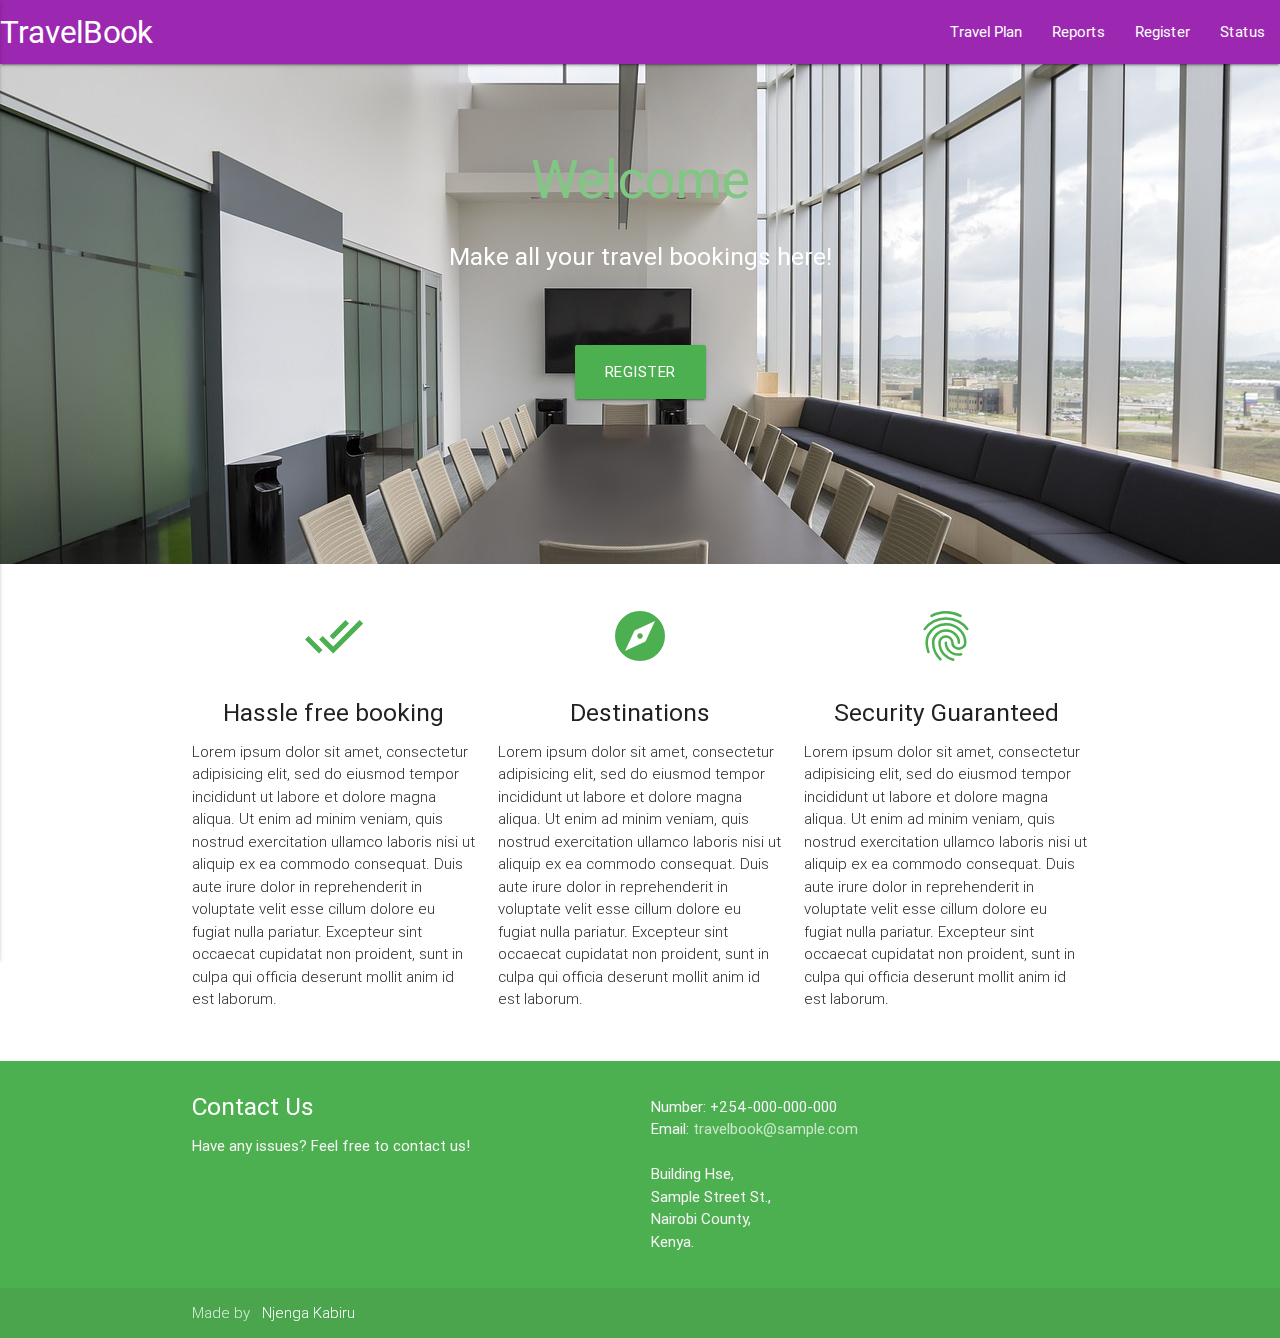
==== index.html @ 398afeb2 "Added Materialize CSS Framework & styled index page" ====
<!DOCTYPE html>
<html>
  <head>
    <meta charset="utf-8">
    <meta name="viewport" content="width=device-width, initial-scale=1.0">

    <!-- CSS -->
    <link rel="stylesheet" href="css/styles.css">
    <link rel="stylesheet" href="http://fonts.googleapis.com/icon?family=Material+Icons">
    <link rel="stylesheet" href="css/materialize.min.css" type="text/css" media="screen,projection">

    <title>Home</title>

  </head>
  <body>
    <!-- Navigation bar -->
    <nav>
      <div class="nav-wrapper purple">
        <a href="#" class="brand-logo">TravelBook</a>
        <a href="#" data-activates="nav-mobile" class="button-collapse"><i class="material-icons">menu</i></a>

        <ul class="right hide-on-med-and-down">
          <li><a href="booking.html">Travel Plan</a></li>
          <li><a href="reporting.html">Reports</a></li>
          <li><a href="register.html">Register</a></li>
          <li><a href="dashboard.html">Status</a></li>
        </ul>

        <!-- Mobile navigation bar -->
        <ul id="nav-mobile" class="side-nav">
          <li><a href="booking.html">Travel Plan</a></li>
          <li><a href="reporting.html">Reports</a></li>
          <li><a href="register.html">Register</a></li>
          <li><a href="dashboard.html">Status</a></li>
        </ul>

      </div>
    </nav>

    <div id="banner" class="parallax-container">
      <div class="section no-pad-bot">
        <div class="container">
          <br><br>
          <div class="row center">
            <h2 class="header center green-text text-lighten-2">Welcome</h2>
            <h5 class="header col s12 white-text">Make all your travel bookings here!</h5>
          </div>
          <br><br>
          <div class="row center">
            <a href="#" id="register-button" class="btn-large waves-effect waves-light green">Register</a>
          </div>
        </div>

        <div class="parallax"><img src="img/meeting.jpg" alt="meeting jpg"></div>
      </div>
    </div>

    <!-- Section with information -->
    <div class="container">
      <div class="section">
        <div class="row">
          <div class="col s12 m4">
            <div class="icon-block">
              <h2 class="center green-text"><i class="medium material-icons">done_all</i></h2>
              <h5 class="center">Hassle free booking</h5>
              <p class="light">Lorem ipsum dolor sit amet, consectetur adipisicing elit, sed do eiusmod tempor incididunt ut labore et dolore magna aliqua. Ut enim ad minim veniam, quis nostrud exercitation ullamco laboris nisi ut aliquip ex ea commodo consequat. Duis aute irure dolor in reprehenderit in voluptate velit esse cillum dolore eu fugiat nulla pariatur. Excepteur sint occaecat cupidatat non proident, sunt in culpa qui officia deserunt mollit anim id est laborum.</p>
            </div>
          </div>

          <div class="col s12 m4">
            <div class="icon-block">
              <h2 class="center green-text"><i class="medium material-icons">explore</i></h2>
              <h5 class="center">Destinations</h5>
              <p class="light">Lorem ipsum dolor sit amet, consectetur adipisicing elit, sed do eiusmod tempor incididunt ut labore et dolore magna aliqua. Ut enim ad minim veniam, quis nostrud exercitation ullamco laboris nisi ut aliquip ex ea commodo consequat. Duis aute irure dolor in reprehenderit in voluptate velit esse cillum dolore eu fugiat nulla pariatur. Excepteur sint occaecat cupidatat non proident, sunt in culpa qui officia deserunt mollit anim id est laborum.</p>
            </div>
          </div>

          <div class="col s12 m4">
            <div class="icon-block">
              <h2 class="center green-text"><i class="medium material-icons">fingerprint</i></h2>
              <h5 class="center">Security Guaranteed</h5>
              <p class="light">Lorem ipsum dolor sit amet, consectetur adipisicing elit, sed do eiusmod tempor incididunt ut labore et dolore magna aliqua. Ut enim ad minim veniam, quis nostrud exercitation ullamco laboris nisi ut aliquip ex ea commodo consequat. Duis aute irure dolor in reprehenderit in voluptate velit esse cillum dolore eu fugiat nulla pariatur. Excepteur sint occaecat cupidatat non proident, sunt in culpa qui officia deserunt mollit anim id est laborum.</p>
            </div>
          </div>

        </div>
      </div>
    </div>

    <!-- Footer -->
    <footer class="page-footer green">

      <div class="container">
        <div class="row">
          <div class="col l6 s12">
            <h5 class="white-text">Contact Us</h5>
            <p class="grey-text text-lighten-4">Have any issues? Feel free to contact us!</p>
          </div>

          <div class="col l6 s12">
            <ul class="grey-text text-lighten-4">
              <li>Number:&nbsp;+254-000-000-000</li>
              <li>Email:&nbsp;<a href="mailto:travelbook@sample.com" class="green-text text-lighten-4">travelbook@sample.com</a></li>
              <br>
              <li>Building Hse,<br>Sample Street St.,<br>Nairobi County,<br>Kenya.</li>
            </ul>
          </div>

        </div>
      </div>

      <div class="footer-copyright">
        <div class="container">
          Made by &nbsp; <a href="#" class="white-text">Njenga Kabiru</a>
        </div>
      </div>
    </footer>

    <!-- Scripts -->
    <script src="js/jquery-3.1.1.min.js"></script>
    <script src="js/materialize.min.js"></script>
    <script src="js/page.js"></script>

  </body>
</html>
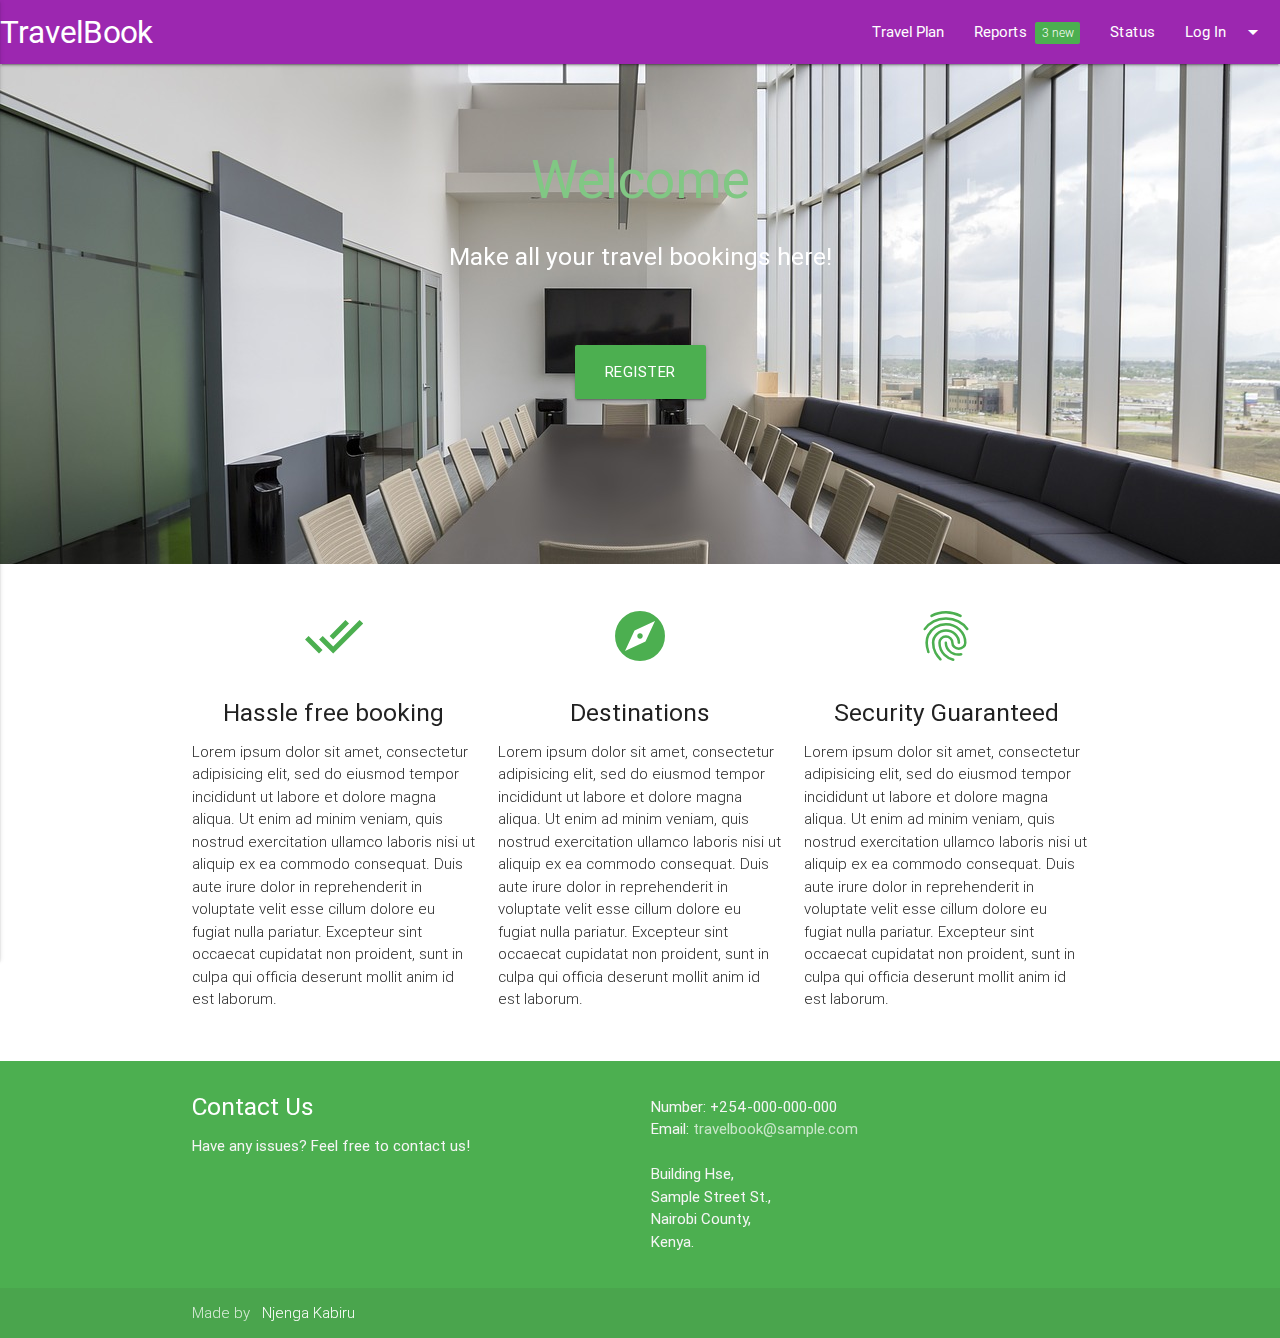
==== commit 5c9b2f93: "Added more input fields to forms & added Account modals" ====
--- a/index.html
+++ b/index.html
@@ -13,6 +13,12 @@
 
   </head>
   <body>
+
+    <!-- Dropdown structure -->
+    <ul id="login-dropdown" class="dropdown-content">
+      <li><a href="#login-modal">Login</a></li>
+      <li><a href="#register-modal">Register</a></li>
+    </ul>
     <!-- Navigation bar -->
     <nav>
       <div class="nav-wrapper purple">
@@ -21,16 +27,16 @@
 
         <ul class="right hide-on-med-and-down">
           <li><a href="booking.html">Travel Plan</a></li>
-          <li><a href="reporting.html">Reports</a></li>
-          <li><a href="register.html">Register</a></li>
+          <li><a href="reporting.html">Reports <span class="new badge green">3</span></a></li>
           <li><a href="dashboard.html">Status</a></li>
+          <li><a href="#!" class="dropdown-button" data-activates="login-dropdown">Log In <i class="material-icons right">arrow_drop_down</i></a></li>
         </ul>
 
         <!-- Mobile navigation bar -->
         <ul id="nav-mobile" class="side-nav">
           <li><a href="booking.html">Travel Plan</a></li>
-          <li><a href="reporting.html">Reports</a></li>
-          <li><a href="register.html">Register</a></li>
+          <li><a href="reporting.html">Reports<span class="new badge green">3</span></a></li>
+          <li><a href="login.html">Log In</a></li>
           <li><a href="dashboard.html">Status</a></li>
         </ul>
 
@@ -51,7 +57,7 @@
           </div>
         </div>
 
-        <div class="parallax"><img src="img/meeting.jpg" alt="meeting jpg"></div>
+        <div class="parallax"><img  src="img/meeting.jpg" alt="meeting jpg"></div>
       </div>
     </div>
 
@@ -84,6 +90,68 @@
           </div>
 
         </div>
+      </div>
+    </div>
+
+    <!-- Login Modals-->
+    <div class="modal" id="login-modal">
+      <div class="modal-content">
+        <h5 class="header purple-text text-lighten-3">Login</h5>
+        <div class="input-field">
+          <input type="text" name="login-username" validate>
+          <label for="login-username">Username</label>
+        </div>
+
+        <div class="input-field">
+          <input type="password" name="login-password" validate>
+          <label for="login-password">Password</label>
+        </div>
+
+      </div>
+
+      <div class="modal-footer">
+        <a href="#" class="modal-action modal-close btn-flat waves-red waves effect">Cancel</a>
+        <a href="#" class="modal-action modal-close btn-flat waves-green waves effect">Login</a>
+      </div>
+
+    </div>
+
+    <!-- Register Modal -->
+    <div class="modal" id="register-modal">
+      <div class="modal-content">
+        <h5 class="header purple-text text-lighten-3">Login</h5>
+
+        <div class="input-field">
+          <input type="text" name="register-fname" validate>
+          <label for="register-fname">First Name</label>
+        </div>
+
+        <div class="input-field">
+          <input type="text" name="register-sname" validate>
+          <label for="register-sname">Last Name</label>
+        </div>
+
+        <div class="input-field">
+          <input type="text" name="register-username" validate>
+          <label for="register-username">Username</label>
+        </div>
+
+        <div class="input-field">
+          <input type="email" name="register-email" validate>
+          <label for="register-email">Email Address</label>
+        </div>
+
+        <div class="input-field">
+          <input type="password" name="register-password" validate>
+          <label for="register-password">Password</label>
+        </div>
+
+        <p>By signing up, I agree to TravelBook's <a class="purple-text text-lighten-3" href="#">Terms &amp; Conditions.</a></p>
+
+      </div>
+      <div class="modal-footer">
+        <a href="#" class="modal-action modal-close btn-flat waves-red waves effect">Cancel</a>
+        <a href="#" class="modal-action modal-close btn-flat waves-green waves effect">Sign Up</a>
       </div>
     </div>
 
--- a/css/styles.css
+++ b/css/styles.css
@@ -0,0 +1,4 @@
+/*Radio button color*/
+.input-field input[type=radio]:checked{
+  color: green;
+}
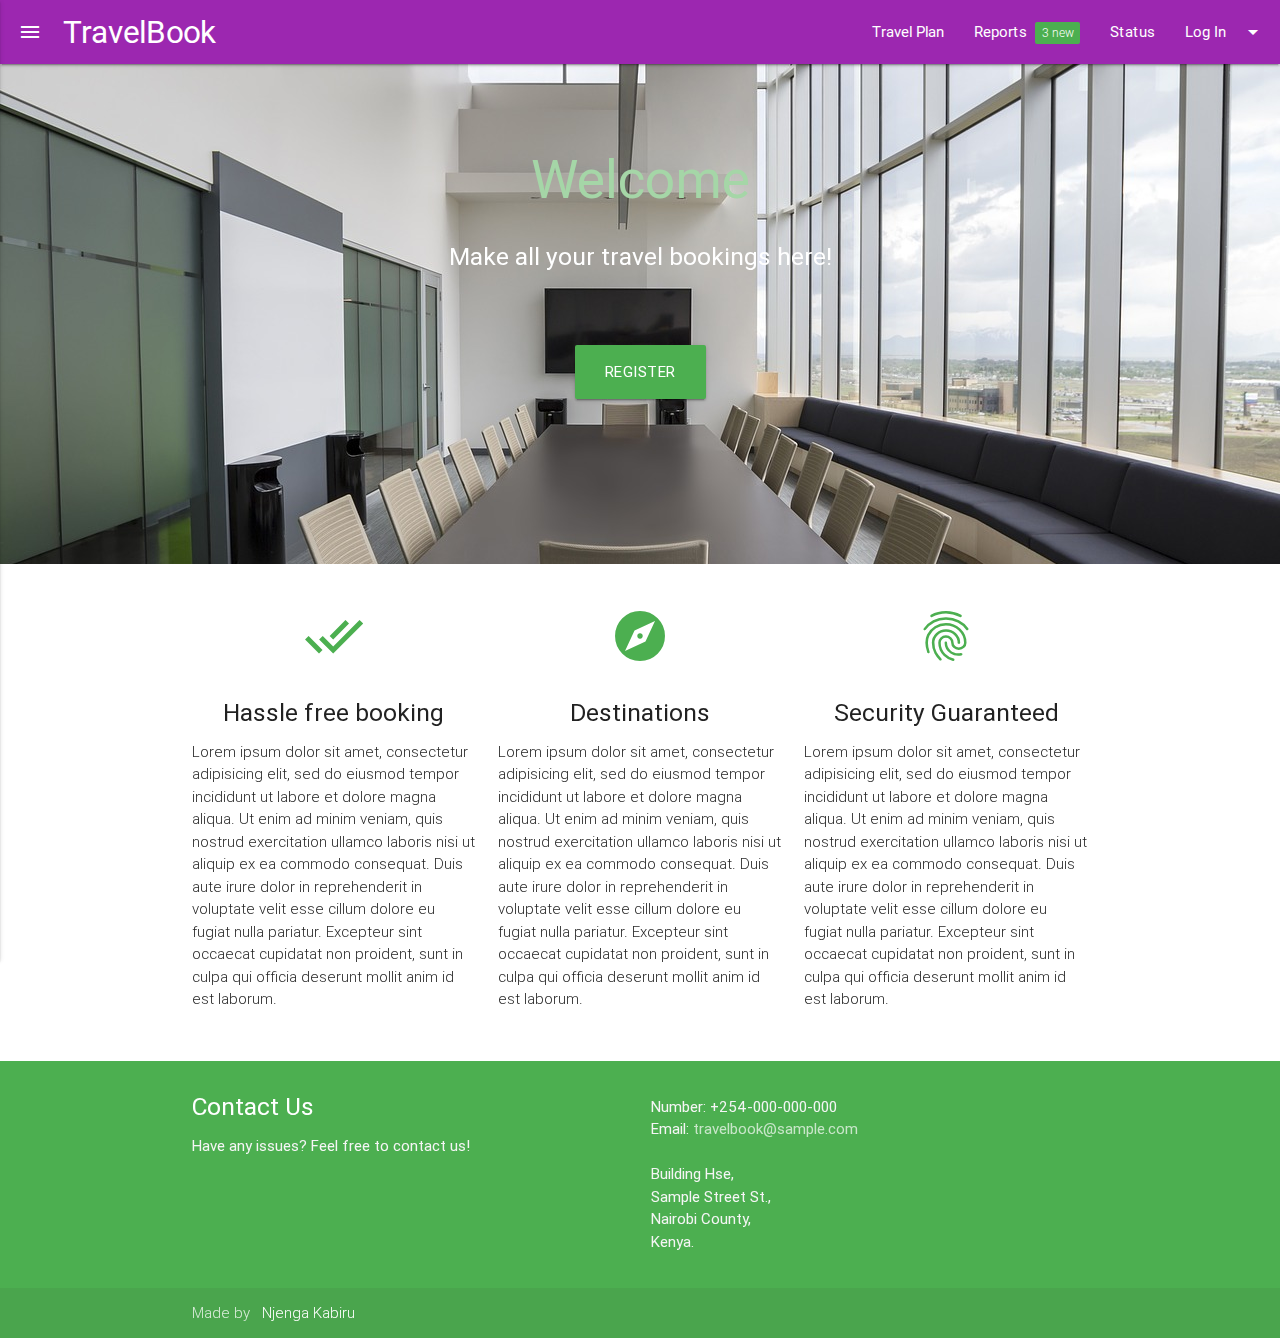
==== commit fa52a22f: "Completed form details" ====
--- a/index.html
+++ b/index.html
@@ -23,7 +23,7 @@
     <nav>
       <div class="nav-wrapper purple">
         <a href="#" class="brand-logo">TravelBook</a>
-        <a href="#" data-activates="nav-mobile" class="button-collapse"><i class="material-icons">menu</i></a>
+        <a href="#" data-activates="nav-mobile" class="button-collapse show-on-large"><i class="material-icons">menu</i></a>
 
         <ul class="right hide-on-med-and-down">
           <li><a href="booking.html">Travel Plan</a></li>
@@ -48,12 +48,12 @@
         <div class="container">
           <br><br>
           <div class="row center">
-            <h2 class="header center green-text text-lighten-2">Welcome</h2>
+            <h2 class="header center green-text text-lighten-3">Welcome</h2>
             <h5 class="header col s12 white-text">Make all your travel bookings here!</h5>
           </div>
           <br><br>
           <div class="row center">
-            <a href="#" id="register-button" class="btn-large waves-effect waves-light green">Register</a>
+            <a href="#register-modal" id="register-button" class="btn-large waves-effect waves-light green">Register</a>
           </div>
         </div>
 
@@ -119,7 +119,7 @@
     <!-- Register Modal -->
     <div class="modal" id="register-modal">
       <div class="modal-content">
-        <h5 class="header purple-text text-lighten-3">Login</h5>
+        <h5 class="header purple-text text-lighten-3">Register With Us!</h5>
 
         <div class="input-field">
           <input type="text" name="register-fname" validate>
--- a/css/styles.css
+++ b/css/styles.css
@@ -1,4 +1,35 @@
 /*Radio button color*/
 .input-field input[type=radio]:checked{
-  color: green;
+  color: green !important;
 }
+
+.brand-logo{
+  text-indent: 2em;
+}
+
+/* tab focus color */
+.tabs .indicator {
+  background-color: #00c853 !important;
+}
+
+/* label focus color */
+.input-field input[type=text]:focus + label{
+     color: #00c853 !important;
+   }
+
+/* label focus color */
+.input-field input[type=text]:focus {
+  border-bottom: 1px solid #00c853 !important;
+  box-shadow: 0 1px 0 0 #00c853 !important;
+}
+
+/* textarea focus color */
+.input-field textarea:focus + label{
+  color: #00c853 !important;
+}
+
+/* textarea focus color */
+.input-field textarea:focus {
+  border-bottom: 1px solid #00c853 !important;
+  box-shadow: 0 1px 0 0 #00c853 !important;
+}
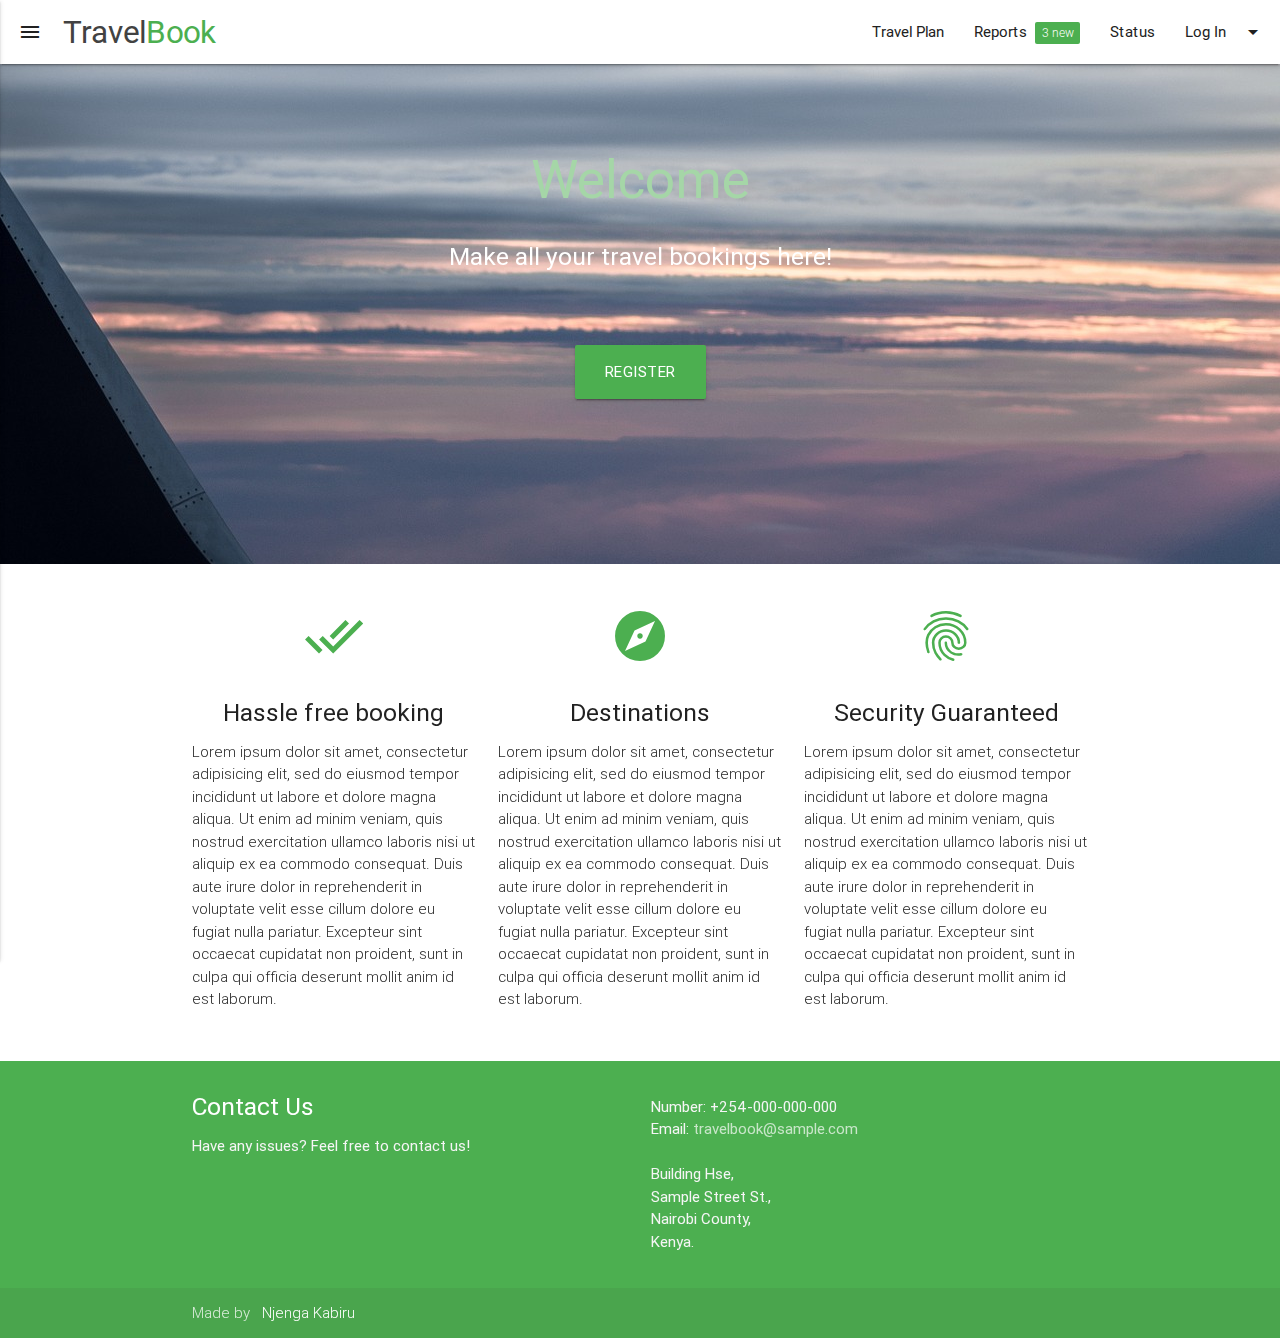
==== commit 12ea7984: "Updated palette to white & green" ====
--- a/index.html
+++ b/index.html
@@ -21,21 +21,29 @@
     </ul>
     <!-- Navigation bar -->
     <nav>
-      <div class="nav-wrapper purple">
-        <a href="#" class="brand-logo">TravelBook</a>
-        <a href="#" data-activates="nav-mobile" class="button-collapse show-on-large"><i class="material-icons">menu</i></a>
+      <div class="nav-wrapper white">
+        <a href="#" class="brand-logo grey-text text-darken-3">Travel<span class="green-text">Book</span></a>
+        <a href="#" data-activates="nav-mobile" class="button-collapse show-on-large grey-text text-darken-4"><i class="material-icons">menu</i></a>
 
         <ul class="right hide-on-med-and-down">
-          <li><a href="booking.html">Travel Plan</a></li>
-          <li><a href="reporting.html">Reports <span class="new badge green">3</span></a></li>
-          <li><a href="dashboard.html">Status</a></li>
-          <li><a href="#!" class="dropdown-button" data-activates="login-dropdown">Log In <i class="material-icons right">arrow_drop_down</i></a></li>
+          <li><a href="booking.html" class="grey-text text-darken-4">Travel Plan</a></li>
+          <li><a href="reporting.html" class="grey-text text-darken-4">Reports <span class="new badge green">3</span></a></li>
+          <li><a href="dashboard.html" class="grey-text text-darken-4">Status</a></li>
+          <li><a href="#!" class="dropdown-button grey-text text-darken-4" data-activates="login-dropdown">Log In <i class="material-icons right">arrow_drop_down</i></a></li>
         </ul>
 
         <!-- Mobile navigation bar -->
         <ul id="nav-mobile" class="side-nav">
+          <li><div class="userView">
+            <div class="background">
+              <img class="responsive-img" src="img/road.jpg">
+            </div>
+            <a href="#!user"><img class="circle" src="img/user.jpg"></a>
+            <a href="#!name"><span class="white-text name">John Doe</span></a>
+            <a href="#!email"><span class="white-text email">johndoe@email.com</span></a>
+          </div></li>
           <li><a href="booking.html">Travel Plan</a></li>
-          <li><a href="reporting.html">Reports<span class="new badge green">3</span></a></li>
+          <li><a href="reporting.html">Reports<span class="new badge green right">3</span></a></li>
           <li><a href="login.html">Log In</a></li>
           <li><a href="dashboard.html">Status</a></li>
         </ul>
@@ -57,7 +65,7 @@
           </div>
         </div>
 
-        <div class="parallax"><img  src="img/meeting.jpg" alt="meeting jpg"></div>
+        <div class="parallax"><img  src="img/plane.jpg" alt="plane jpg"></div>
       </div>
     </div>
 
@@ -96,7 +104,7 @@
     <!-- Login Modals-->
     <div class="modal" id="login-modal">
       <div class="modal-content">
-        <h5 class="header purple-text text-lighten-3">Login</h5>
+        <h5 class="header green-text ">Login</h5>
         <div class="input-field">
           <input type="text" name="login-username" validate>
           <label for="login-username">Username</label>
@@ -119,7 +127,7 @@
     <!-- Register Modal -->
     <div class="modal" id="register-modal">
       <div class="modal-content">
-        <h5 class="header purple-text text-lighten-3">Register With Us!</h5>
+        <h5 class="header green-text ">Register With Us!</h5>
 
         <div class="input-field">
           <input type="text" name="register-fname" validate>
@@ -179,7 +187,7 @@
 
       <div class="footer-copyright">
         <div class="container">
-          Made by &nbsp; <a href="#" class="white-text">Njenga Kabiru</a>
+          Made by &nbsp; <a href="https://ke.linkedin.com/in/njenga-kabiru-85ab7966" class="white-text">Njenga Kabiru</a>
         </div>
       </div>
     </footer>
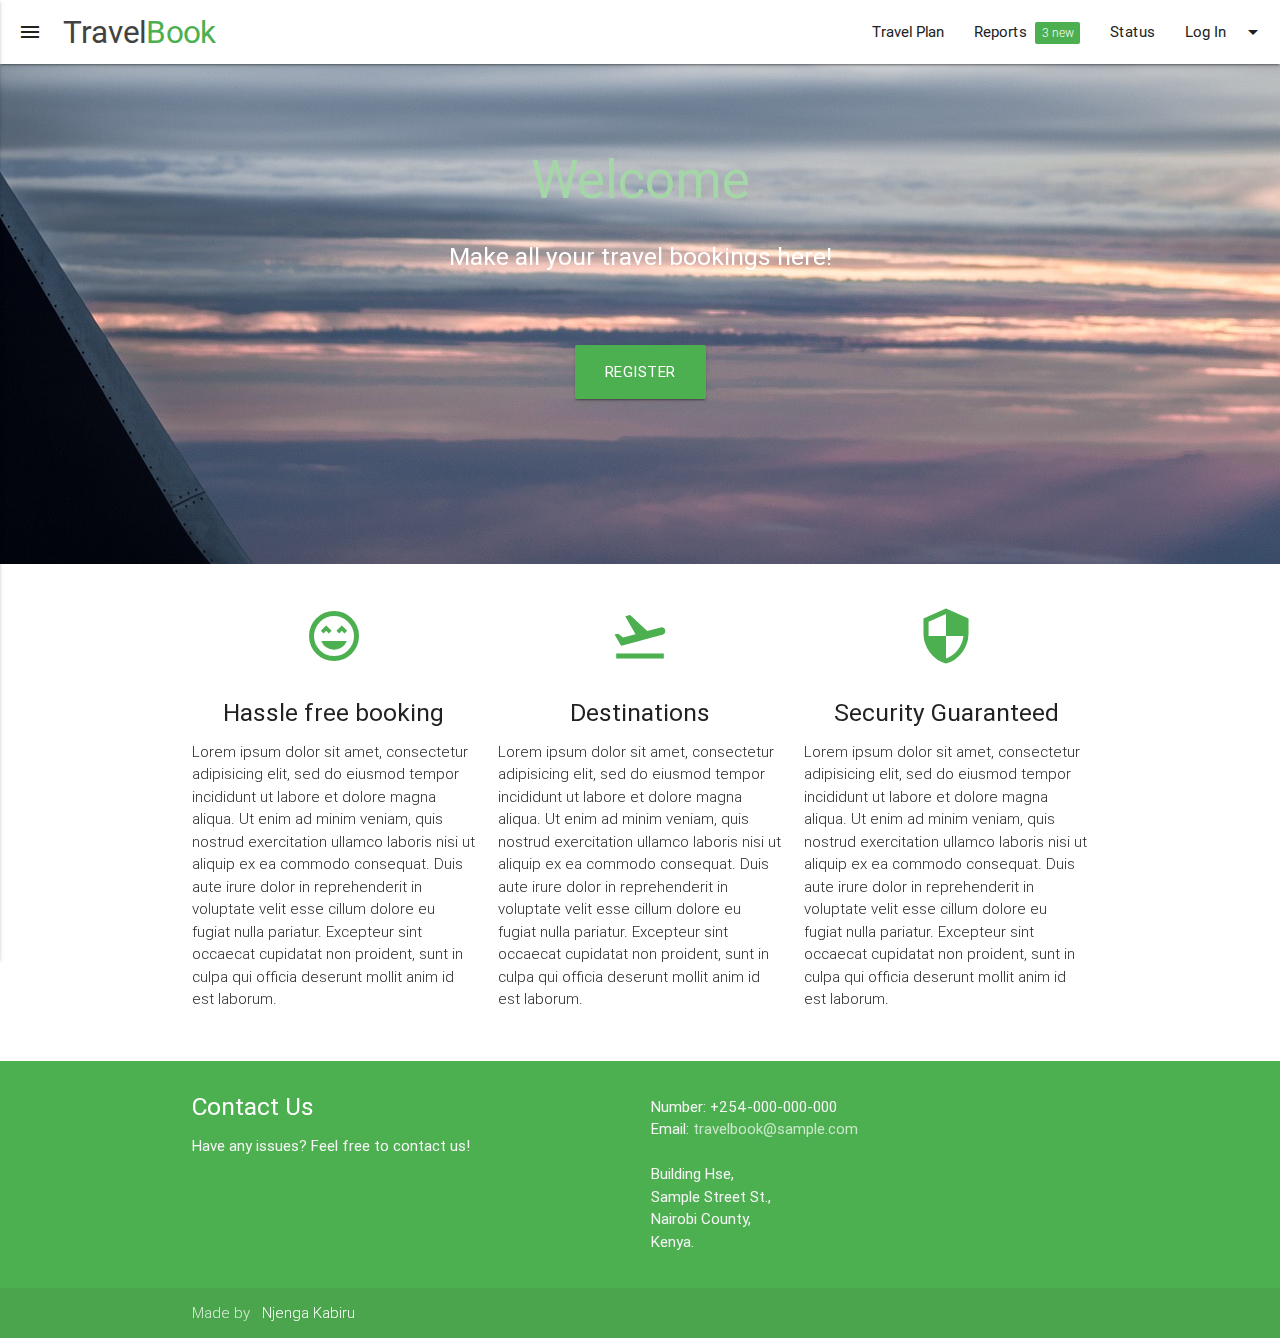
==== commit 40401804: "Added sample reports" ====
--- a/index.html
+++ b/index.html
@@ -15,9 +15,9 @@
   <body>
 
     <!-- Dropdown structure -->
-    <ul id="login-dropdown" class="dropdown-content">
-      <li><a href="#login-modal">Login</a></li>
-      <li><a href="#register-modal">Register</a></li>
+    <ul id="login-dropdown" class="dropdown-content" style="margin-top: 64px;">
+      <li><a class="grey-text text-darken-3" href="#login-modal">Login</a></li>
+      <li><a class="grey-text text-darken-3" href="#register-modal">Register</a></li>
     </ul>
     <!-- Navigation bar -->
     <nav>
@@ -44,7 +44,6 @@
           </div></li>
           <li><a href="booking.html">Travel Plan</a></li>
           <li><a href="reporting.html">Reports<span class="new badge green right">3</span></a></li>
-          <li><a href="login.html">Log In</a></li>
           <li><a href="dashboard.html">Status</a></li>
         </ul>
 
@@ -65,7 +64,7 @@
           </div>
         </div>
 
-        <div class="parallax"><img  src="img/plane.jpg" alt="plane jpg"></div>
+        <div class="parallax"><img  src="img/plane.jpg" alt="plane jpg" id="plane"></div>
       </div>
     </div>
 
@@ -75,7 +74,7 @@
         <div class="row">
           <div class="col s12 m4">
             <div class="icon-block">
-              <h2 class="center green-text"><i class="medium material-icons">done_all</i></h2>
+              <h2 class="center green-text"><i class="medium material-icons">sentiment_very_satisfied</i></h2>
               <h5 class="center">Hassle free booking</h5>
               <p class="light">Lorem ipsum dolor sit amet, consectetur adipisicing elit, sed do eiusmod tempor incididunt ut labore et dolore magna aliqua. Ut enim ad minim veniam, quis nostrud exercitation ullamco laboris nisi ut aliquip ex ea commodo consequat. Duis aute irure dolor in reprehenderit in voluptate velit esse cillum dolore eu fugiat nulla pariatur. Excepteur sint occaecat cupidatat non proident, sunt in culpa qui officia deserunt mollit anim id est laborum.</p>
             </div>
@@ -83,7 +82,7 @@
 
           <div class="col s12 m4">
             <div class="icon-block">
-              <h2 class="center green-text"><i class="medium material-icons">explore</i></h2>
+              <h2 class="center green-text"><i class="medium material-icons">flight_takeoff</i></h2>
               <h5 class="center">Destinations</h5>
               <p class="light">Lorem ipsum dolor sit amet, consectetur adipisicing elit, sed do eiusmod tempor incididunt ut labore et dolore magna aliqua. Ut enim ad minim veniam, quis nostrud exercitation ullamco laboris nisi ut aliquip ex ea commodo consequat. Duis aute irure dolor in reprehenderit in voluptate velit esse cillum dolore eu fugiat nulla pariatur. Excepteur sint occaecat cupidatat non proident, sunt in culpa qui officia deserunt mollit anim id est laborum.</p>
             </div>
@@ -91,7 +90,7 @@
 
           <div class="col s12 m4">
             <div class="icon-block">
-              <h2 class="center green-text"><i class="medium material-icons">fingerprint</i></h2>
+              <h2 class="center green-text"><i class="medium material-icons">security</i></h2>
               <h5 class="center">Security Guaranteed</h5>
               <p class="light">Lorem ipsum dolor sit amet, consectetur adipisicing elit, sed do eiusmod tempor incididunt ut labore et dolore magna aliqua. Ut enim ad minim veniam, quis nostrud exercitation ullamco laboris nisi ut aliquip ex ea commodo consequat. Duis aute irure dolor in reprehenderit in voluptate velit esse cillum dolore eu fugiat nulla pariatur. Excepteur sint occaecat cupidatat non proident, sunt in culpa qui officia deserunt mollit anim id est laborum.</p>
             </div>
@@ -154,7 +153,7 @@
           <label for="register-password">Password</label>
         </div>
 
-        <p>By signing up, I agree to TravelBook's <a class="purple-text text-lighten-3" href="#">Terms &amp; Conditions.</a></p>
+        <p>By signing up, I agree to TravelBook's <a class="green-text text-lighten-3" href="#">Terms &amp; Conditions.</a></p>
 
       </div>
       <div class="modal-footer">
--- a/css/styles.css
+++ b/css/styles.css
@@ -3,9 +3,13 @@
   color: green !important;
 }
 
-.brand-logo{
-  text-indent: 2em;
+/*Indent only on desktop*/
+@media only screen and (min-width: 992px) {
+  .brand-logo{
+    text-indent: 2em ;
+  }
 }
+
 
 /* tab focus color */
 .tabs .indicator {
